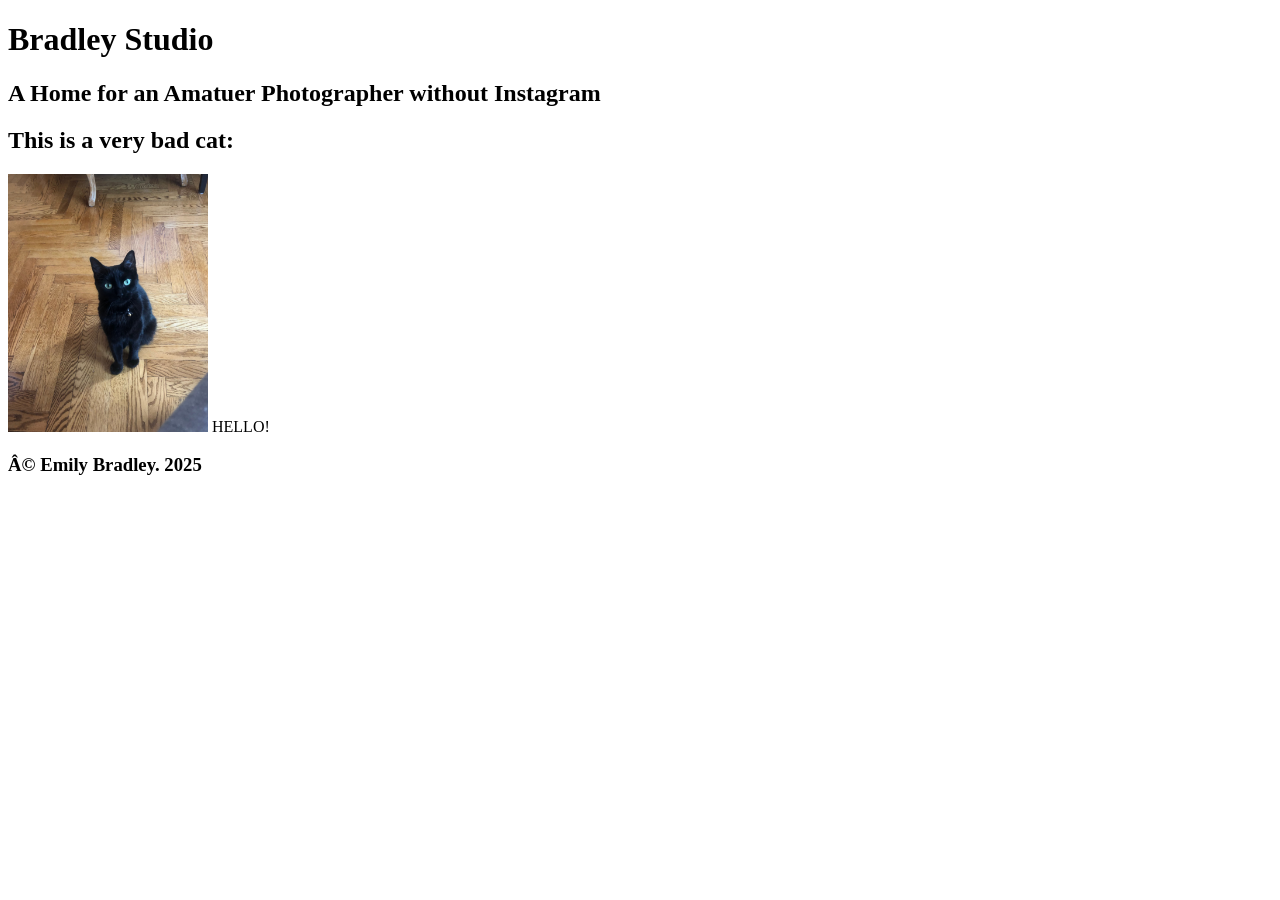
==== aboutme.html @ cbc6e26b "Add files via upload" ====
<!DOCTYPE html>
<html>
<head>
<meta charset=“UTF-8”>
<meta name="viewport" content="width=device-width, initial-scale=1.0">
<title>Bradley Studio About</title>
    <style>
        #header, footer 
        #header
        #footer
        
        #navbar
        #centerbody

        .emilyclass
    </style>
</head>

<body>
    <div id="header">
        <h1>Bradley Studio</h1>
        <h2>A Home for an Amatuer Photographer without Instagram</h2>
    </div>

    <div id="navbar">
    </div>

<h2>This is a very bad cat:</h2>
<img src="./images/cora.jpg" alt="dog" width="200">
HELLO!

    <div id="footer">
        <h3> © Emily Bradley. 2025 </h3>
    </div>

</body>
</html>
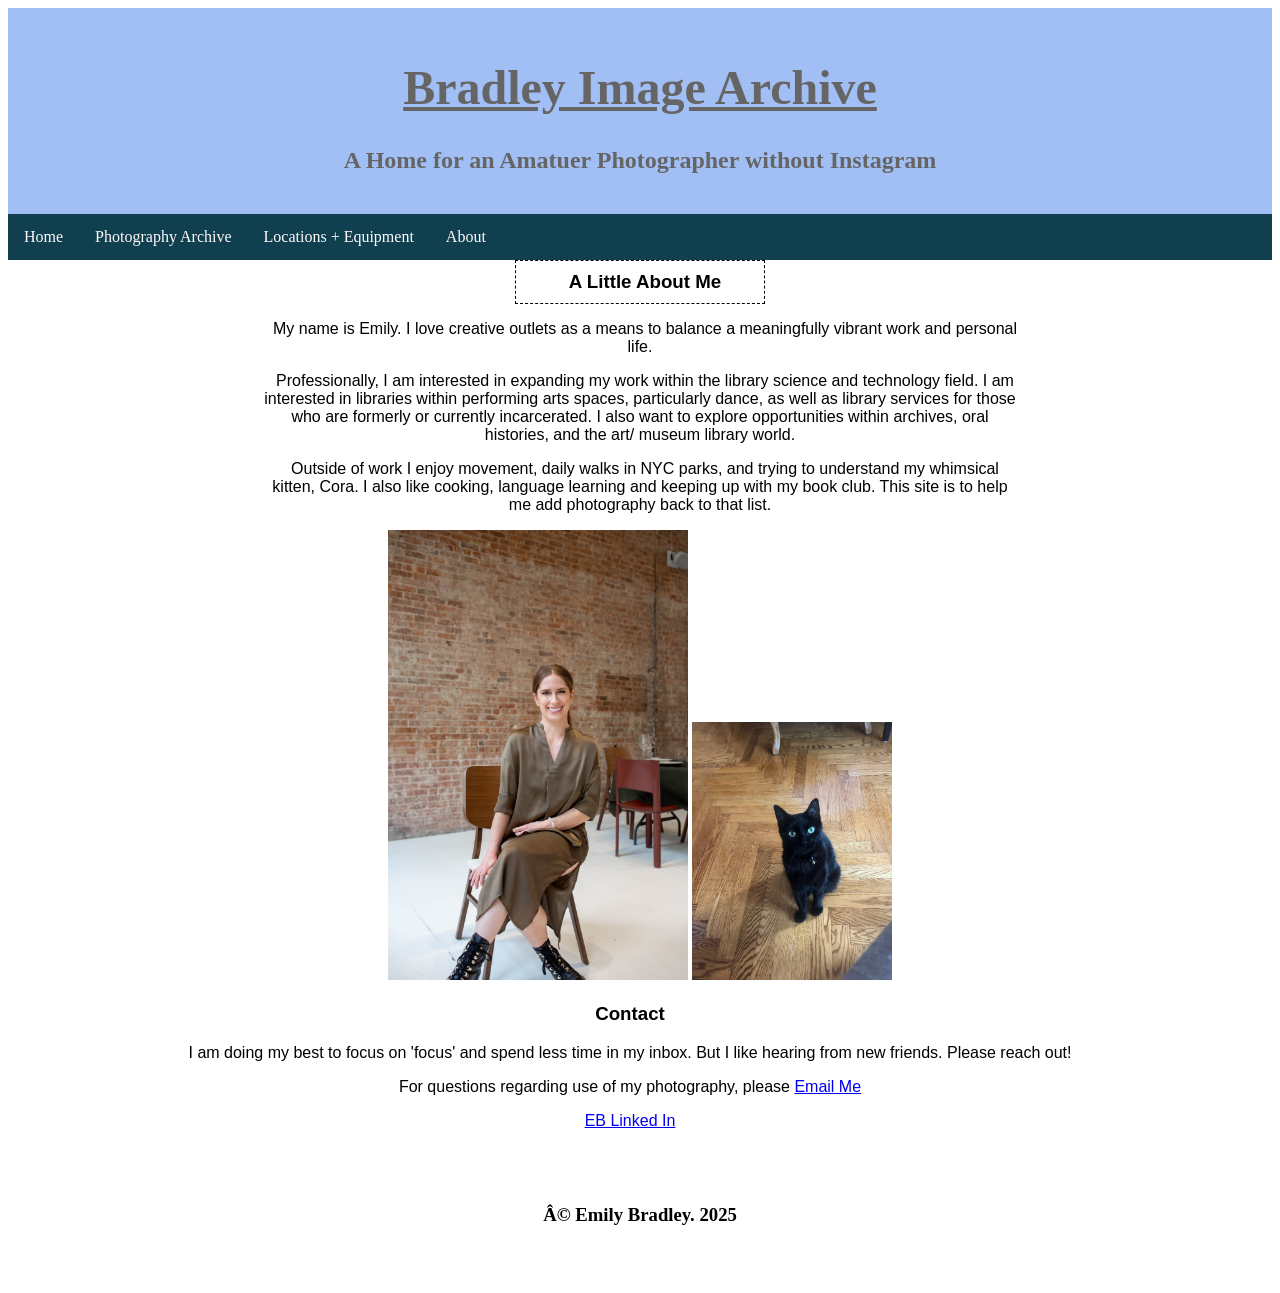
==== commit 5d54fade: "Add files via upload" ====
--- a/aboutme.html
+++ b/aboutme.html
@@ -1,33 +1,55 @@
 <!DOCTYPE html>
-<html>
+<html lang="en">
+
 <head>
-<meta charset=“UTF-8”>
-<meta name="viewport" content="width=device-width, initial-scale=1.0">
-<title>Bradley Studio About</title>
-    <style>
-        #header, footer 
-        #header
-        #footer
-        
-        #navbar
-        #centerbody
+    <meta charset=“UTF-8”>
+    <meta name="viewport" content="width=device-width, initial-scale=1.0">
+    <meta name="author" content="Emily Bradley">
+    <meta name="keywords" content="HTML, photography">
+    <meta name="description" content="A personal photography archive">
 
-        .emilyclass
-    </style>
+    <title>Bradley Studio About</title>
+    <link rel="stylesheet" type="text/css" href="styles/mystyles.css">
+
+<style>
+    #contact {text-align: center}
+</style>
+
 </head>
 
 <body>
     <div id="header">
-        <h1>Bradley Studio</h1>
+        <h1>Bradley Image Archive</h1>
         <h2>A Home for an Amatuer Photographer without Instagram</h2>
     </div>
 
     <div id="navbar">
+        <ul>
+	        <li><a href="index.html">Home</a></li>
+	        <li><a href="photographyarchive.html">Photography Archive</a></li>
+	        <li><a href="travelandcamerainfo.html">Locations + Equipment</a></li> 
+	        <li><a href="aboutme.html">About</a></li>
+        </ul>
+     </div>
+
+    <div class="copy" id="aboutcenter">
+        <h3 class="subheading">A Little About Me</h3>
+            <p>My name is Emily. I love creative outlets as a means to balance a meaningfully vibrant work and personal life. </p>
+            <p>Professionally, I am interested in expanding my work within the library science and technology field. I am interested in libraries within performing arts spaces, particularly dance, as well as library services for those who are formerly or currently incarcerated. I also want to explore opportunities within archives, oral histories, and the art/ museum library world. </p>
+            <p>Outside of work  I enjoy movement, daily walks in NYC parks, and trying to understand my whimsical kitten, Cora. I also like cooking, language learning and keeping up with my book club. This site is to help me add photography back to that list. </p>
+        
+            <img src="./images/ebheadshot.jpg" alt="heaadshot" width="300">
+            <img src="./images/cora.jpg" alt="cat" width=200>
     </div>
 
-<h2>This is a very bad cat:</h2>
-<img src="./images/cora.jpg" alt="dog" width="200">
-HELLO!
+    <div id="contact" class="copy">
+        <h3>Contact</h3>
+        <p>I am doing my best to focus on 'focus' and spend less time in my inbox. But I like hearing from new friends. Please reach out!</p>
+        <p>For questions regarding use of my photography, please <a href="mailto:emilybradleynyc@gmail.com">Email Me</a></p>
+        <p>
+            <a href="https://www.linkedin.com/in/emily-bradley-5910786a/">EB Linked In</a>
+        </p>
+    </div>
 
     <div id="footer">
         <h3> © Emily Bradley. 2025 </h3>
--- a/styles/mystyles.css
+++ b/styles/mystyles.css
@@ -0,0 +1,112 @@
+/* STYLES-- FOR ALL SHEETS*/
+h1 {
+    color: black;
+    font-size: 3em;
+    font-weight: bolder;
+    text-decoration: underline;
+    /* border-top: 1px solid black;
+    border-bottom: 1px solid black; */
+}
+
+table {
+    border: 1px solid black;
+    border-radius: 5px;
+}
+
+th,
+td {
+    border: 1px solid black;
+    padding: 4px;
+}
+
+#header {
+    text-align: center;
+    background-color: cornflowerblue;
+    opacity: .6;
+    Font-style: normal;
+    font-family: Didot, serit;
+    padding-top: 20px;
+    padding-bottom: 20px;
+}
+
+#footer {
+    text-align: center;
+    padding: 40px
+}
+
+#indeximage {
+    width: 80%;
+    margin-left: auto;
+    margin-right: auto;
+    display: block;
+    margin-top: 20px
+}
+
+#indexcopy {
+    width: 80%;
+    margin-left: auto;
+    margin-right: auto;
+    display: block;
+    margin-top: 20px;
+    text-align: justify;
+    text-align: justify;
+    font-size: 20px;
+    font-style: normal;
+    font-family: Helvetica, sans-serif;
+    text-indent: 10px;
+}
+#aboutcenter {text-align: center; margin: auto; width: 60%}
+
+
+.copy {
+    margin-left: 20px;
+    margin-right: 50px;
+    text-align: justify;
+    font-size: 16px;
+    font-style: normal;
+    font-family: Helvetica, sans-serif;
+    text-indent: 10px;
+}
+
+.centered {
+    text-align: center
+}
+
+.subheading {
+    text-align: center;
+    padding: 10px;
+    width: 30%;
+    margin: auto;
+    border-style: dashed;
+    border-color: black;
+    border-width: 1px
+}
+
+/* NAV BAR */
+#navbar ul {
+        list-style-type: none;
+        margin: 0;
+        padding: 0;
+        overflow: hidden;
+        background-color: #104050;
+        }
+
+        #navbar ul li {
+            float: left;
+            font-size: 16px;
+            }
+
+        #navbar ul li a {
+            display: block;
+            color: snow;
+            text-align: center;
+            padding: 14px 16px;
+            text-decoration: none;
+            }
+
+        #navbar ul li a:hover {
+            background-color: lightslategray;
+            }
+
+
+/* LAYOUT-- FOR ALL SHEETS */
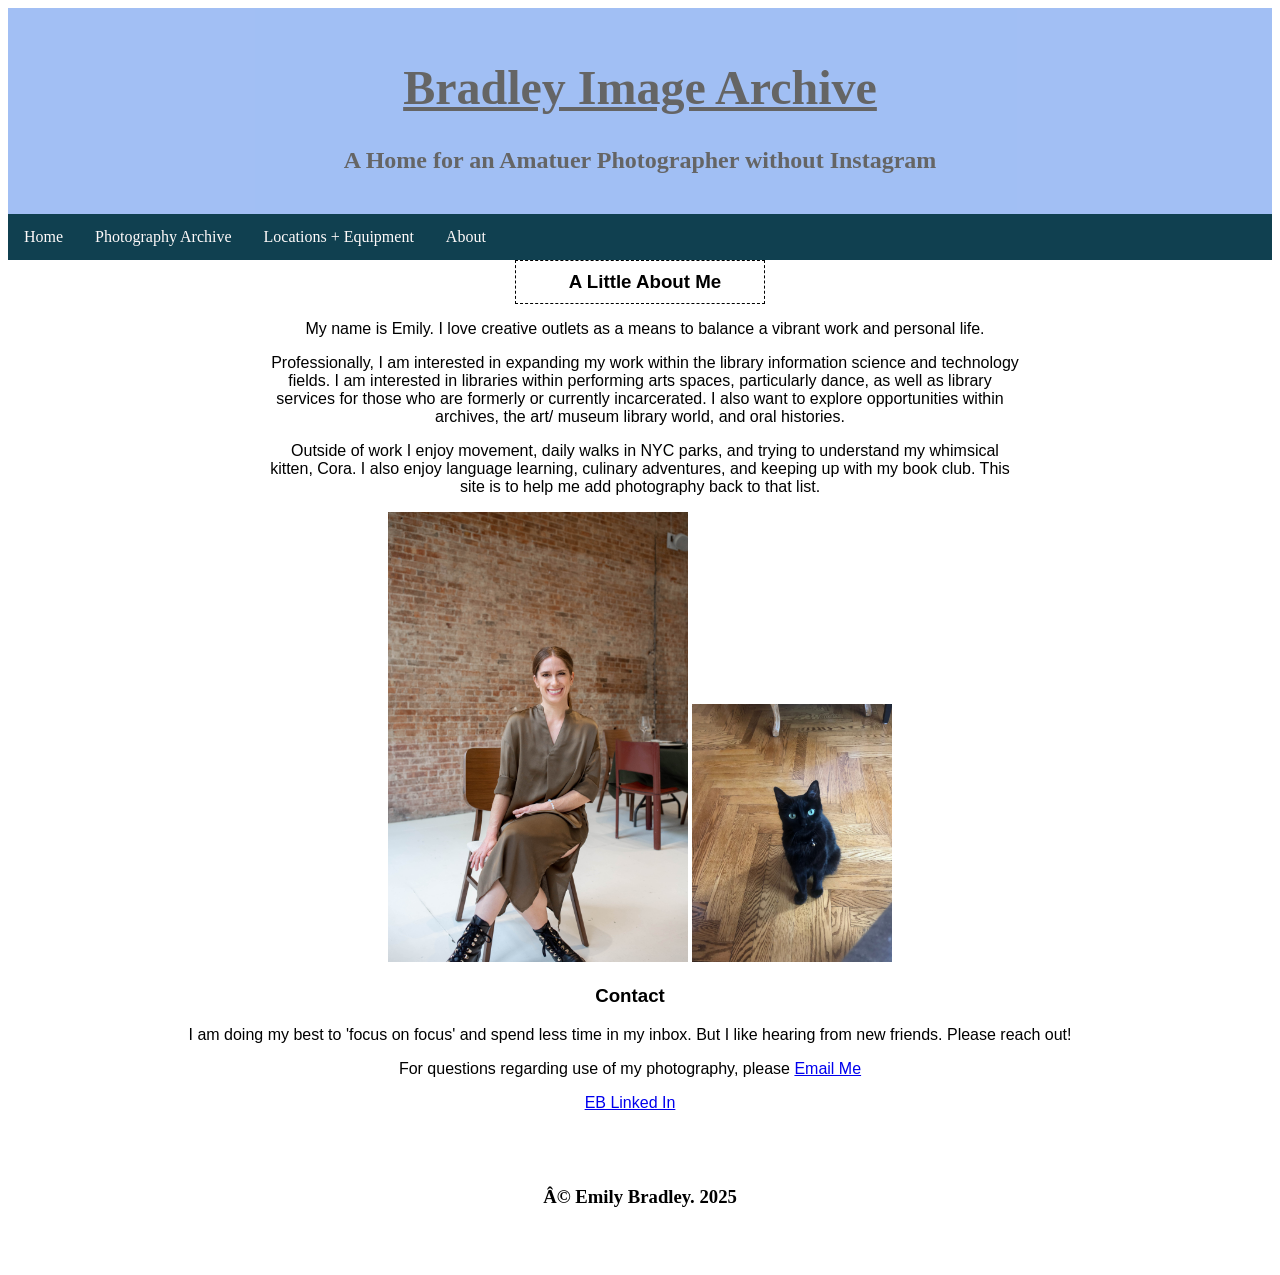
==== commit 6f851156: "Add files via upload" ====
--- a/aboutme.html
+++ b/aboutme.html
@@ -6,14 +6,14 @@
     <meta name="viewport" content="width=device-width, initial-scale=1.0">
     <meta name="author" content="Emily Bradley">
     <meta name="keywords" content="HTML, photography">
-    <meta name="description" content="A personal photography archive">
+    <meta name="description" content="A personal photography archive about page">
 
-    <title>Bradley Studio About</title>
+    <title>Bradley Image Archive About</title>
     <link rel="stylesheet" type="text/css" href="styles/mystyles.css">
 
-<style>
-    #contact {text-align: center}
-</style>
+    <style>
+        #contactabout {text-align: center}
+    </style>
 
 </head>
 
@@ -25,30 +25,42 @@
 
     <div id="navbar">
         <ul>
-	        <li><a href="index.html">Home</a></li>
-	        <li><a href="photographyarchive.html">Photography Archive</a></li>
-	        <li><a href="travelandcamerainfo.html">Locations + Equipment</a></li> 
-	        <li><a href="aboutme.html">About</a></li>
+            <li><a href="index.html">Home</a></li>
+            <li><a href="photographyarchive.html">Photography Archive</a></li>
+            <li><a href="travelandcamerainfo.html">Locations + Equipment</a></li>
+            <li><a href="aboutme.html">About</a></li>
         </ul>
-     </div>
+    </div>
 
     <div class="copy" id="aboutcenter">
         <h3 class="subheading">A Little About Me</h3>
-            <p>My name is Emily. I love creative outlets as a means to balance a meaningfully vibrant work and personal life. </p>
-            <p>Professionally, I am interested in expanding my work within the library science and technology field. I am interested in libraries within performing arts spaces, particularly dance, as well as library services for those who are formerly or currently incarcerated. I also want to explore opportunities within archives, oral histories, and the art/ museum library world. </p>
-            <p>Outside of work  I enjoy movement, daily walks in NYC parks, and trying to understand my whimsical kitten, Cora. I also like cooking, language learning and keeping up with my book club. This site is to help me add photography back to that list. </p>
-        
-            <img src="./images/ebheadshot.jpg" alt="heaadshot" width="300">
-            <img src="./images/cora.jpg" alt="cat" width=200>
+        <p>My name is Emily. I love creative outlets as a means to balance a vibrant work and personal
+            life. </p>
+        <p>Professionally, I am interested in expanding my work within the library information science and technology
+            fields. I am
+            interested in libraries within performing arts spaces, particularly dance, as well as library services for
+            those who are formerly or currently incarcerated. I also want to explore opportunities within archives, the
+            art/ museum library world, and oral histories. </p>
+        <p>Outside of work I enjoy movement, daily walks in NYC parks, and trying to understand my whimsical kitten,
+            Cora. I also enjoy language learning, culinary adventures, and keeping up with my book club. This site is to
+            help me add
+            photography back to that list. </p>
+
+        <img src="./images/ebheadshot.jpg" alt="heaadshot" width="300">
+        <img src="./images/cora.jpg" alt="cat" width=200>
     </div>
 
-    <div id="contact" class="copy">
+    <div id="contactabout" class="copy">
         <h3>Contact</h3>
-        <p>I am doing my best to focus on 'focus' and spend less time in my inbox. But I like hearing from new friends. Please reach out!</p>
-        <p>For questions regarding use of my photography, please <a href="mailto:emilybradleynyc@gmail.com">Email Me</a></p>
-        <p>
-            <a href="https://www.linkedin.com/in/emily-bradley-5910786a/">EB Linked In</a>
-        </p>
+            <p>I am doing my best to 'focus on focus' and spend less time in my inbox. But I like hearing from new friends.
+            Please reach out!</p>
+        
+            <p>For questions regarding use of my photography, please <a href="mailto:emilybradleynyc@gmail.com">Email Me</a>
+            </p>
+        
+            <p>
+                <a href="https://www.linkedin.com/in/emily-bradley-5910786a/">EB Linked In</a>
+            </p>
     </div>
 
     <div id="footer">
@@ -56,4 +68,5 @@
     </div>
 
 </body>
+
 </html>
--- a/styles/mystyles.css
+++ b/styles/mystyles.css
@@ -4,13 +4,12 @@
     font-size: 3em;
     font-weight: bolder;
     text-decoration: underline;
-    /* border-top: 1px solid black;
-    border-bottom: 1px solid black; */
 }
 
 table {
     border: 1px solid black;
     border-radius: 5px;
+    margin: auto
 }
 
 th,
@@ -55,8 +54,8 @@
     font-family: Helvetica, sans-serif;
     text-indent: 10px;
 }
+
 #aboutcenter {text-align: center; margin: auto; width: 60%}
-
 
 .copy {
     margin-left: 20px;
@@ -83,30 +82,28 @@
 }
 
 /* NAV BAR */
+    /*Note: I consulted w3schools for guidance on creating horizontal nav bar (i.e. overflow, float: left, etc.)*/
 #navbar ul {
-        list-style-type: none;
-        margin: 0;
-        padding: 0;
-        overflow: hidden;
-        background-color: #104050;
+    list-style-type: none;
+    margin: 0;
+    padding: 0;
+    overflow: hidden;
+    background-color: #104050;
+    }
+
+    #navbar ul li {
+        float: left;
+        font-size: 16px;
         }
 
-        #navbar ul li {
-            float: left;
-            font-size: 16px;
-            }
+    #navbar ul li a {
+        display: block;
+        color: snow;
+        text-align: center;
+        padding: 14px 16px;
+        text-decoration: none;
+        }
 
-        #navbar ul li a {
-            display: block;
-            color: snow;
-            text-align: center;
-            padding: 14px 16px;
-            text-decoration: none;
-            }
-
-        #navbar ul li a:hover {
-            background-color: lightslategray;
-            }
-
-
-/* LAYOUT-- FOR ALL SHEETS */+    #navbar ul li a:hover {
+        background-color: lightslategray;
+        }
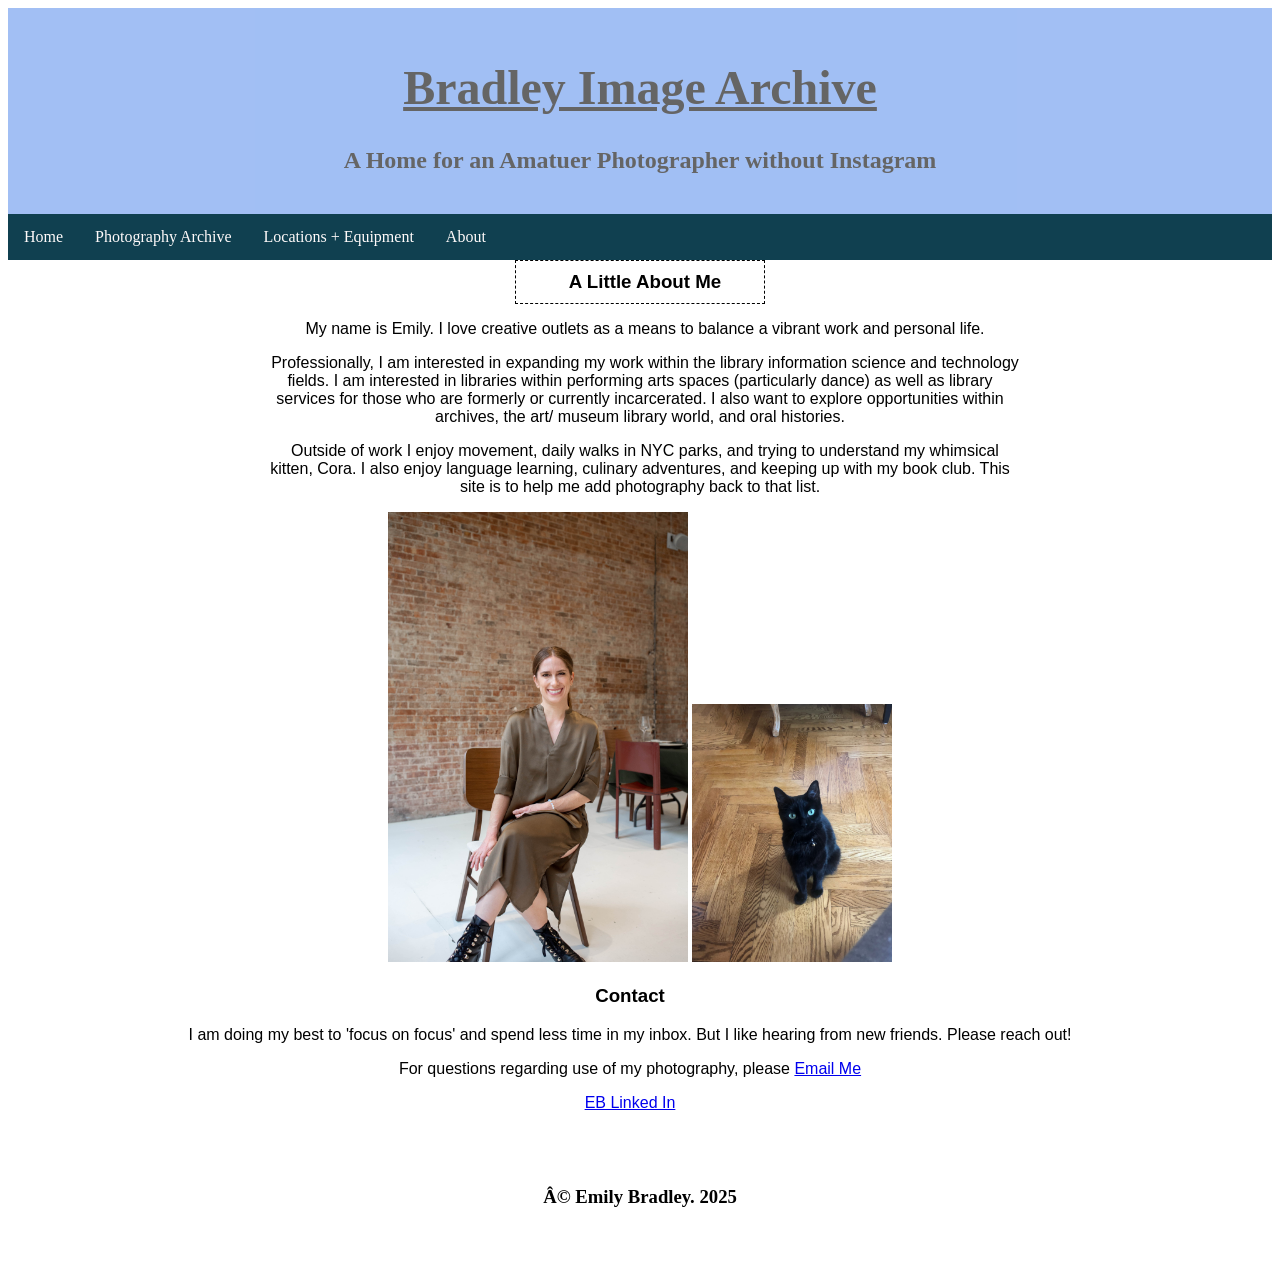
==== commit f0ca780c: "Add files via upload" ====
--- a/aboutme.html
+++ b/aboutme.html
@@ -1,8 +1,8 @@
 <!DOCTYPE html>
 <html lang="en">
-
+ 
 <head>
-    <meta charset=“UTF-8”>
+    <meta charset=“UTF-8”> 
     <meta name="viewport" content="width=device-width, initial-scale=1.0">
     <meta name="author" content="Emily Bradley">
     <meta name="keywords" content="HTML, photography">
@@ -10,10 +10,6 @@
 
     <title>Bradley Image Archive About</title>
     <link rel="stylesheet" type="text/css" href="styles/mystyles.css">
-
-    <style>
-        #contactabout {text-align: center}
-    </style>
 
 </head>
 
@@ -37,8 +33,7 @@
         <p>My name is Emily. I love creative outlets as a means to balance a vibrant work and personal
             life. </p>
         <p>Professionally, I am interested in expanding my work within the library information science and technology
-            fields. I am
-            interested in libraries within performing arts spaces, particularly dance, as well as library services for
+            fields. I am interested in libraries within performing arts spaces (particularly dance) as well as library services for
             those who are formerly or currently incarcerated. I also want to explore opportunities within archives, the
             art/ museum library world, and oral histories. </p>
         <p>Outside of work I enjoy movement, daily walks in NYC parks, and trying to understand my whimsical kitten,
@@ -69,4 +64,4 @@
 
 </body>
 
-</html>+</html>
--- a/styles/mystyles.css
+++ b/styles/mystyles.css
@@ -56,6 +56,7 @@
 }
 
 #aboutcenter {text-align: center; margin: auto; width: 60%}
+#contactabout {text-align: center}
 
 .copy {
     margin-left: 20px;
@@ -106,4 +107,5 @@
 
     #navbar ul li a:hover {
         background-color: lightslategray;
-        }+        }
+        
